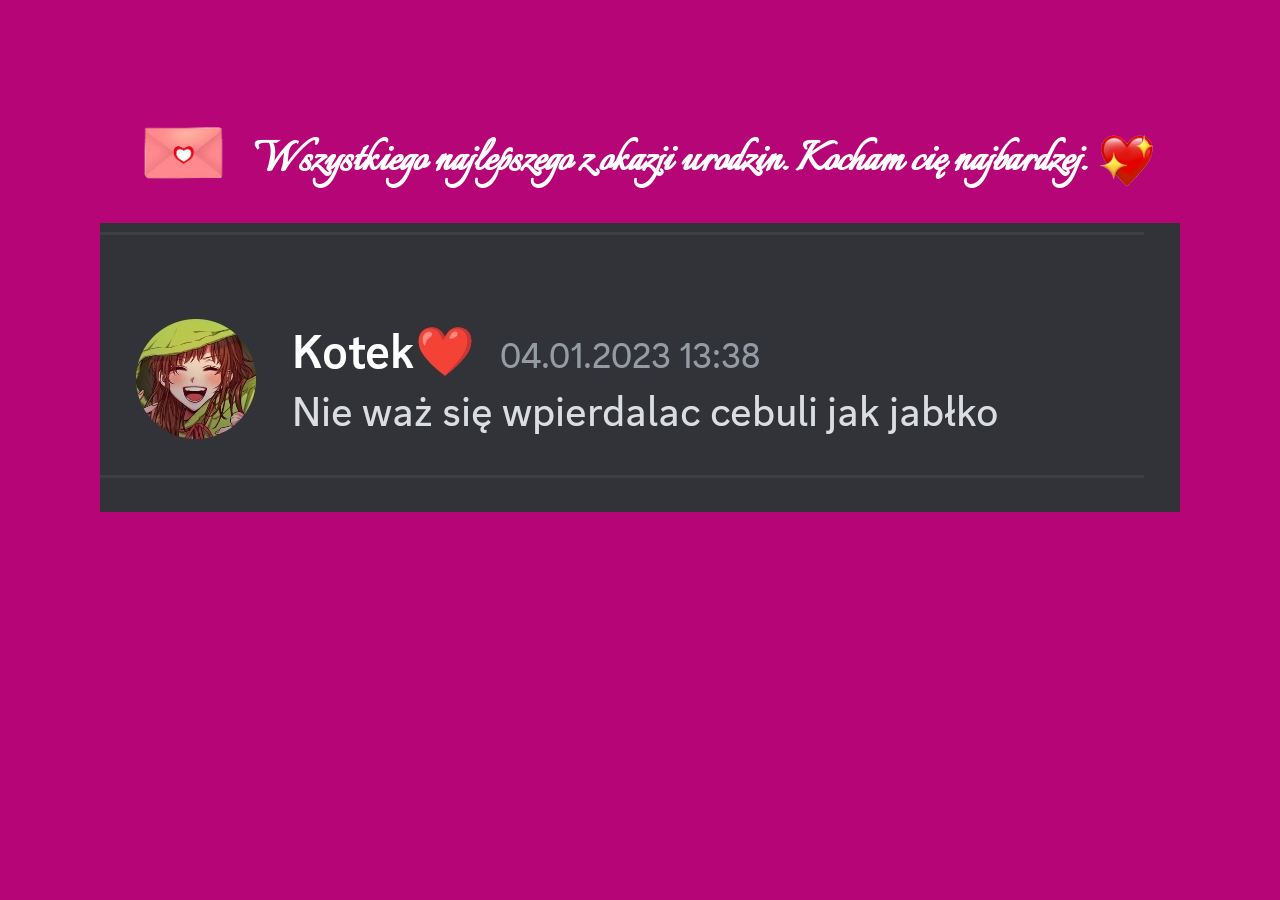
==== index.html @ cf2eb901 "Add files via upload" ====
<!DOCTYPE html>
<html lang="pl">

<head>
    <meta charset="UTF-8">
    <meta http-equiv="X-UA-Compatible" content="IE=edge">
    <meta name="viewport" content="width=device-width, initial-scale=1.0">
    <title>Kocham cię<33</title>
    <link rel="stylesheet" href="/style.css">
    <link rel="preconnect" href="https://fonts.googleapis.com">
    <link rel="preconnect" href="https://fonts.gstatic.com" crossorigin>
    <link href="https://fonts.googleapis.com/css2?family=Italianno&display=swap" rel="stylesheet">
    <link rel="preconnect" href="https://fonts.googleapis.com">
    <link rel="preconnect" href="https://fonts.gstatic.com" crossorigin>
    <link href="https://fonts.googleapis.com/css2?family=Pacifico&display=swap" rel="stylesheet">
    <link rel="shortcut icon" href="img/tort.png">
</head>

<body>
    <h1 class="title"> <a class="kopertaImg" href="zyczenia.html"><img class="titleHeart" src="img/koperta.png"></a>Wszystkiego najlepszego z okazji urodzin. Kocham cię najbardzej.<img class="titleHeart" src="img/heartv2.png"></h1>
    <div class="answer"></div>
    <button class="button" role="button">LOSUJ</button>
    <script src="./script.js"></script>
</body>

</html>
---- style.css ----
* {
  padding: 0;
  margin: 0;
  border: 0;
}

body {
  background-color: rgb(181, 5, 119);
  display: flex;
  flex-direction: column;
  align-items: center;
}
body .title {
  align-items: center;
  display: flex;
  font-size: 50px;
  color: white;
  margin: 100px;
  margin-bottom: 0;
  font-family: "Italianno", cursive;
}
body .title .titleHeart {
  margin-left: 10px;
  height: 60px;
}
body .title .kopertaImg {
  margin-right: 20px;
}
body .title .kopertaImg img {
  height: 100px;
}
body .answer {
  justify-content: center;
  display: flex;
  font-size: 50px;
}
body .answer img {
  max-width: 1200px;
}

button {
  display: none;
}/*# sourceMappingURL=style.css.map */
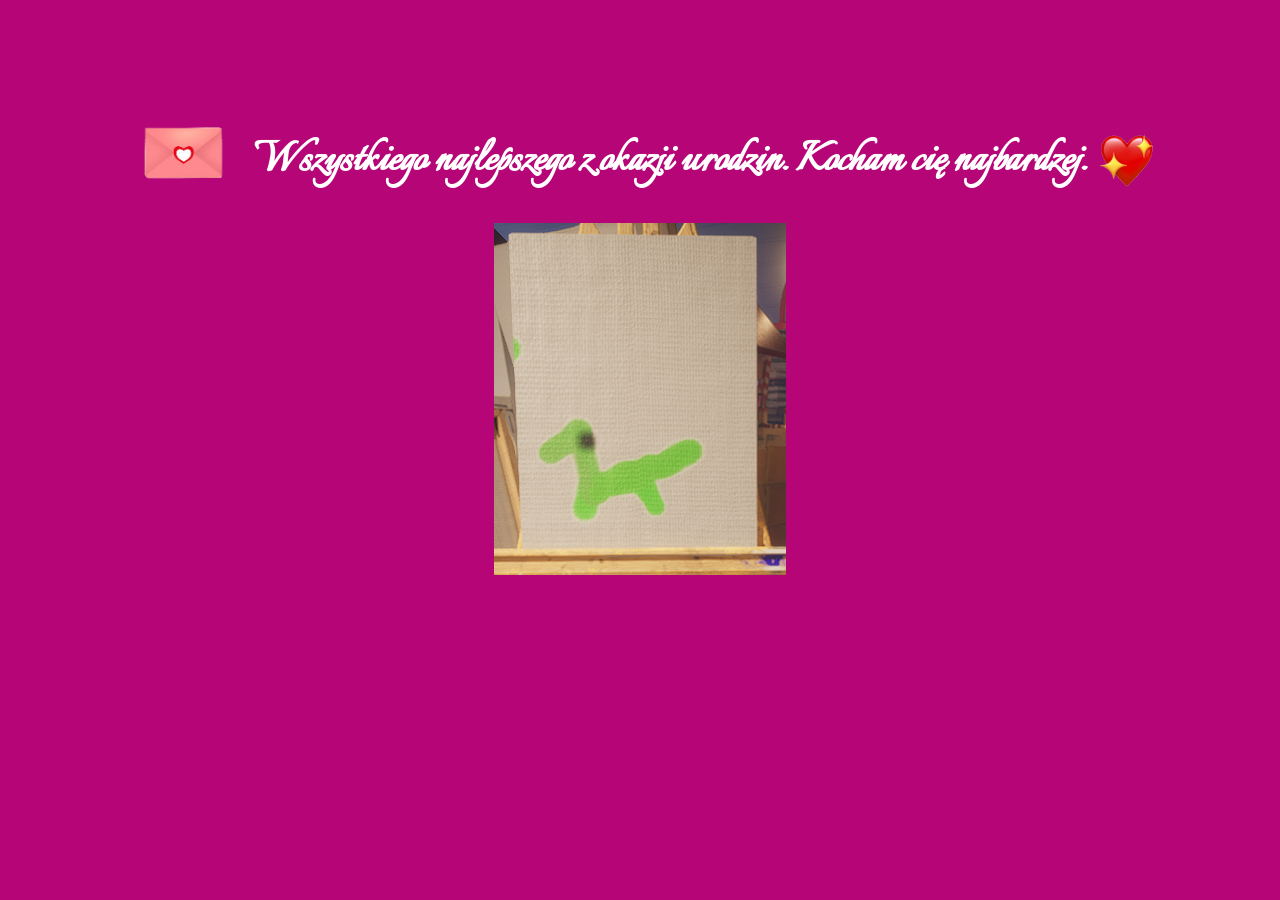
==== commit 401b9605: "Update index.html" ====
--- a/index.html
+++ b/index.html
@@ -6,7 +6,7 @@
     <meta http-equiv="X-UA-Compatible" content="IE=edge">
     <meta name="viewport" content="width=device-width, initial-scale=1.0">
     <title>Kocham cię<33</title>
-    <link rel="stylesheet" href="/style.css">
+    <link rel="stylesheet" href="../style.css">
     <link rel="preconnect" href="https://fonts.googleapis.com">
     <link rel="preconnect" href="https://fonts.gstatic.com" crossorigin>
     <link href="https://fonts.googleapis.com/css2?family=Italianno&display=swap" rel="stylesheet">
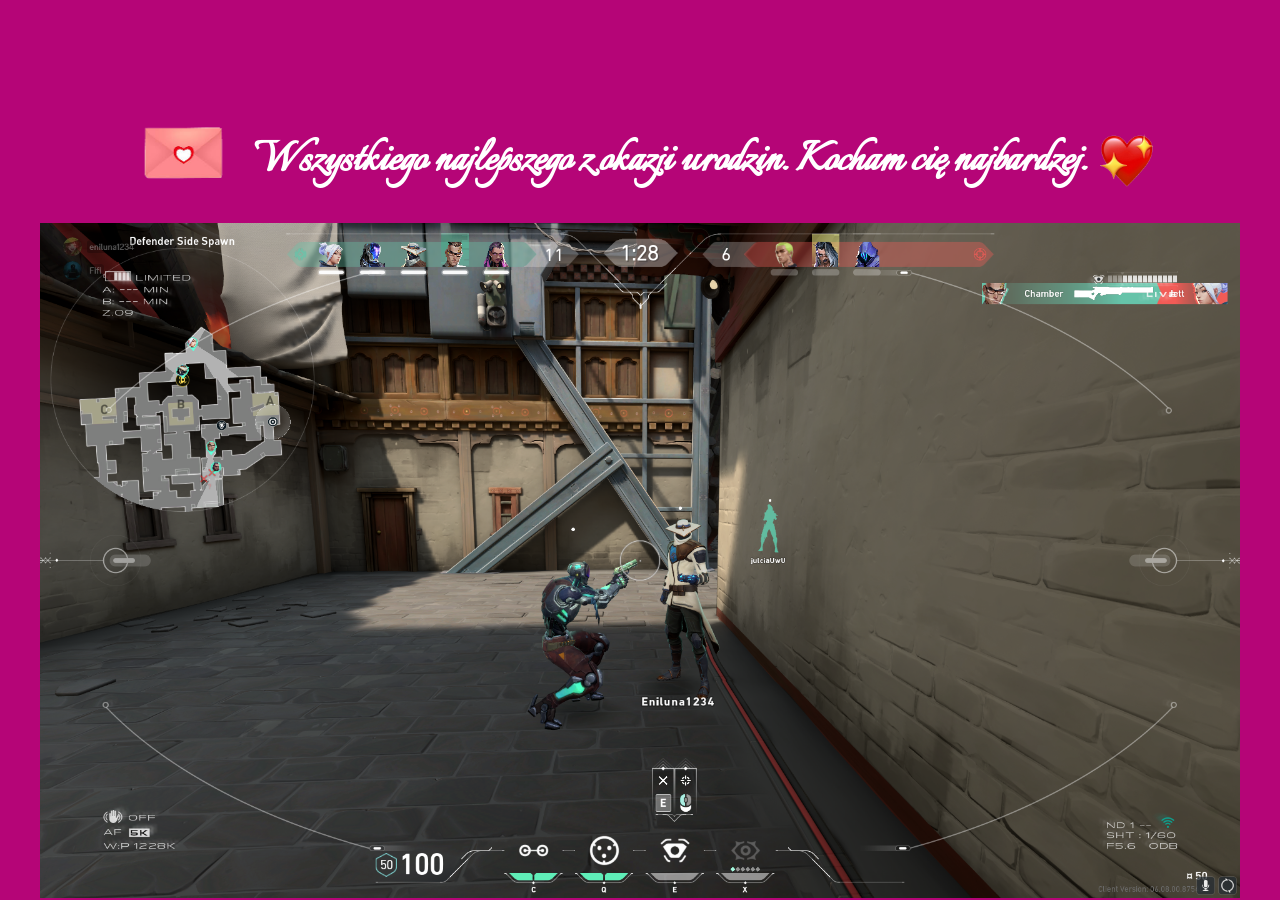
==== commit 60ad0c55: "Update index.html" ====
--- a/index.html
+++ b/index.html
@@ -6,7 +6,7 @@
     <meta http-equiv="X-UA-Compatible" content="IE=edge">
     <meta name="viewport" content="width=device-width, initial-scale=1.0">
     <title>Kocham cię<33</title>
-    <link rel="stylesheet" href="../style.css">
+    <link rel="stylesheet" href="style.css">
     <link rel="preconnect" href="https://fonts.googleapis.com">
     <link rel="preconnect" href="https://fonts.gstatic.com" crossorigin>
     <link href="https://fonts.googleapis.com/css2?family=Italianno&display=swap" rel="stylesheet">
